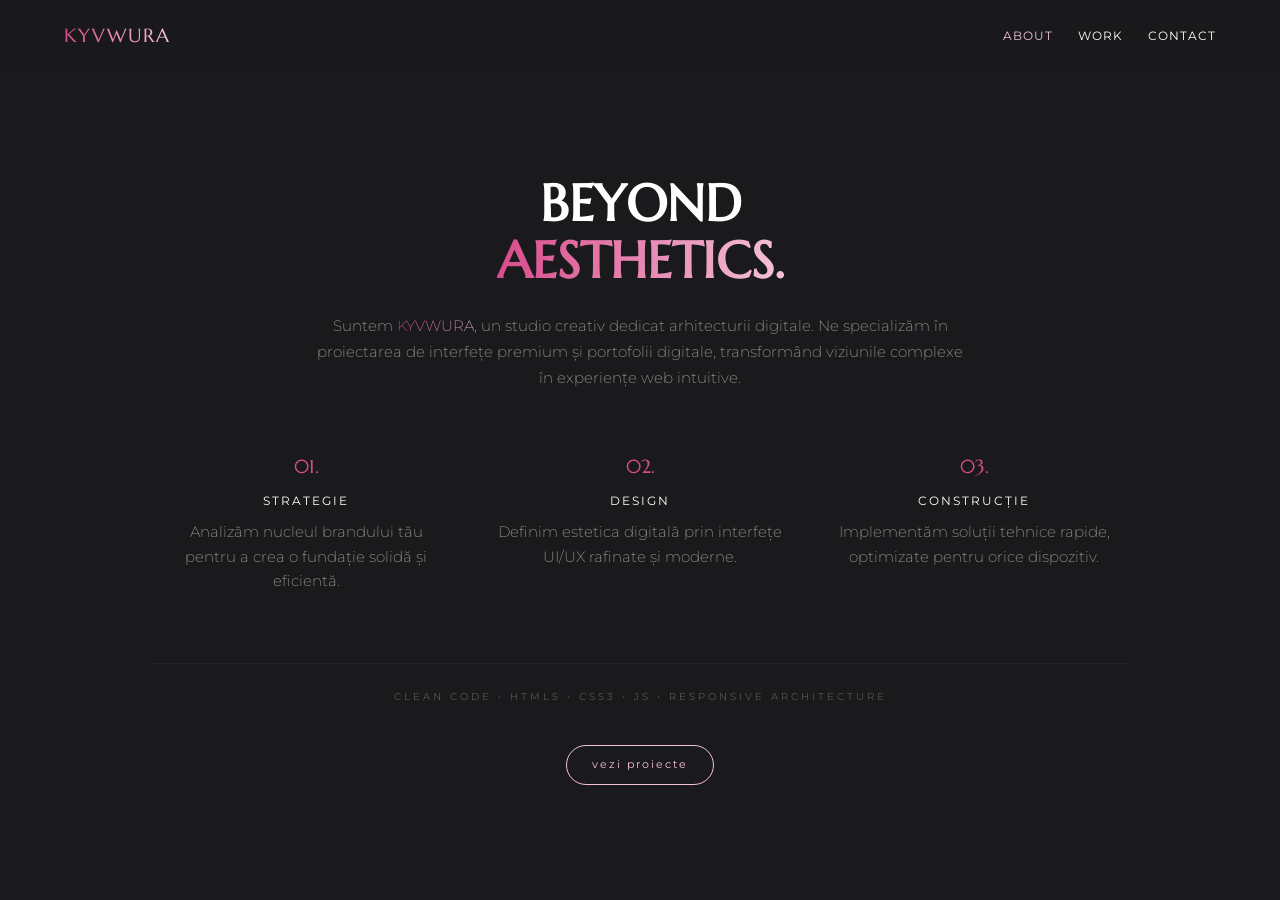
==== about.html @ 2e88fa69 "Add files via upload" ====
<!DOCTYPE html>
<html lang="ro">
<head>
  <meta charset="UTF-8">
  <meta name="viewport" content="width=device-width, initial-scale=1.0">
  <title>About | KYVWURA</title>
  <link rel="stylesheet" href="style.css">
  <link href="https://fonts.googleapis.com/css2?family=Marcellus&family=Montserrat:wght@200;400;600&display=swap" rel="stylesheet">
</head>
<body>

  <nav class="navbar">
    <a href="index.html" class="nav-logo">KYVWURA</a>
    <div class="nav-links">
      <a href="about.html" class="nav-link active">About</a>
      <a href="work.html" class="nav-link">Work</a>
      <a href="contact.html" class="nav-link">Contact</a>
    </div>
  </nav>

  <main class="about-section">
    <div class="fade-in-element">
      
      <h1 class="main-title">
        BEYOND <br>
        <span class="gradient-text">AESTHETICS.</span>
      </h1>
      
      <p class="hero-description">
        Suntem <span class="gradient-text">KYVWURA</span>, un studio creativ dedicat arhitecturii digitale. Ne specializăm în proiectarea de interfețe premium și portofolii digitale, transformând viziunile complexe în experiențe web intuitive.
      </p>

      <div class="steps-grid">
        <div class="step-item">
          <span class="step-number">01.</span>
          <h3 class="step-title">Strategie</h3>
          <p class="step-text">Analizăm nucleul brandului tău pentru a crea o fundație solidă și eficientă.</p>
        </div>

        <div class="step-item">
          <span class="step-number">02.</span>
          <h3 class="step-title">Design</h3>
          <p class="step-text">Definim estetica digitală prin interfețe UI/UX rafinate și moderne.</p>
        </div>

        <div class="step-item">
          <span class="step-number">03.</span>
          <h3 class="step-title">Construcție</h3>
          <p class="step-text">Implementăm soluții tehnice rapide, optimizate pentru orice dispozitiv.</p>
        </div>
      </div>

      <div class="tech-stack-line">
        Clean Code • HTML5 • CSS3 • JS • Responsive Architecture
      </div>

      <div style="margin-top: 40px;">
        <a href="work.html" class="btn-primary">vezi proiecte</a>
      </div>

    </div>
  </main>

</body>
</html>
---- style.css ----
:root {
  --bg-dark: #1a1a1c;          
  --pink-intense: #d84b8c; 
  --pink-soft: #f4c2d7;   
}

/* Reset general */
* {
  margin: 0;
  padding: 0;
  box-sizing: border-box;
  text-decoration: none !important;
  outline: none;
}

body {
  background-color: var(--bg-dark);
  font-family: 'Montserrat', sans-serif;
  color: #ffffff;
  overflow-x: hidden;
  line-height: 1.6;
}

/* Gradient KYVWURA */
.gradient-text {
  background: linear-gradient(to right, var(--pink-intense), var(--pink-soft));
  -webkit-background-clip: text;
  background-clip: text;
  -webkit-text-fill-color: transparent;
  display: inline-block;
}

/* Navbar */
.navbar {
  padding: 20px 5%;
  display: flex;
  justify-content: space-between;
  align-items: center;
  position: fixed;
  top: 0;
  width: 100%;
  z-index: 1000;
  background: rgba(26, 26, 28, 0.9);
  backdrop-filter: blur(10px);
}

.nav-logo { 
  font-family: 'Marcellus', serif; 
  font-size: 1.2rem; 
  letter-spacing: 2px;
  background: linear-gradient(to right, var(--pink-intense), var(--pink-soft));
  -webkit-background-clip: text;
  background-clip: text;
  -webkit-text-fill-color: transparent;
}

.nav-links { display: flex; gap: 25px; }
.nav-link { font-size: 0.75rem; letter-spacing: 1px; text-transform: uppercase; color: #ffffff; transition: 0.3s; }
.nav-link:hover, .nav-link.active { color: var(--pink-soft); }

/* --- Sectiunea About (Uniformizare Totala) --- */
.about-section {
  text-align: center;
  padding: 120px 5% 60px;
  max-width: 1100px;
  margin: 0 auto;
  min-height: 100vh;
  display: flex;
  flex-direction: column;
  justify-content: center;
}

.main-title {
  font-family: 'Marcellus', serif;
  font-size: clamp(2.2rem, 5vw, 3.2rem);
  margin-bottom: 25px;
  line-height: 1.1;
}

/* Textul de sub BEYOND - Uniformizat */
.hero-description {
  font-family: 'Montserrat', sans-serif;
  font-weight: 200;
  font-size: 0.95rem; 
  color: #b0b0b0;    
  max-width: 650px;
  margin: 0 auto 50px;
  line-height: 1.7;
}

.steps-grid {
  display: grid;
  grid-template-columns: repeat(3, 1fr);
  gap: 30px;
  margin-bottom: 40px;
}

.step-item { padding: 10px; }

.step-number {
  font-family: 'Marcellus', serif;
  font-size: 1.2rem;
  margin-bottom: 10px;
  display: block;
  color: var(--pink-intense);
}

.step-title {
  font-size: 0.75rem;
  letter-spacing: 2px;
  text-transform: uppercase;
  margin-bottom: 10px;
  font-weight: 400;
}

/* Textul de sub PASI - Identic cu hero-description */
.step-text {
  font-family: 'Montserrat', sans-serif;
  font-size: 0.95rem; 
  font-weight: 200;
  color: #b0b0b0;
  line-height: 1.6;
}

/* Linia Tech Stack */
.tech-stack-line {
  margin-top: 60px;
  border-top: 1px solid rgba(255,255,255,0.05);
  padding-top: 25px;
  font-size: 0.6rem;
  letter-spacing: 3px;
  color: #555;
  text-transform: uppercase;
}

/* --- Sectiunea Work (Grid 2 coloane) --- */
.work-grid-layout {
  display: grid;
  grid-template-columns: 1fr 1fr;
  gap: 40px;
  position: relative;
  align-items: center;
}

.work-grid-layout::after {
  content: '';
  position: absolute;
  left: 50%;
  top: 10%;
  height: 80%;
  width: 1px;
  background: rgba(255, 255, 255, 0.05);
}

.project-item {
  padding: 20px;
}

.project-text-link {
  font-family: 'Marcellus', serif;
  font-size: clamp(1.1rem, 2.2vw, 1.6rem);
  color: var(--pink-soft);
  text-transform: uppercase;
  letter-spacing: 3px;
  transition: 0.3s ease;
  display: block;
}

.project-text-link:hover {
  color: var(--pink-intense);
  transform: translateY(-3px);
}

.project-meta {
  font-size: 0.6rem;
  letter-spacing: 2px;
  color: #666;
  margin-top: 15px;
  text-transform: uppercase;
}

.project-outcome {
  font-size: 0.6rem;
  color: var(--pink-soft);
  letter-spacing: 1px;
  margin-top: 8px;
  opacity: 0.7;
  text-transform: uppercase;
}

/* --- Butoane (Transparent la Hover) --- */
.btn-primary {
  display: inline-block;
  padding: 10px 25px;
  color: var(--pink-soft);
  border: 1px solid var(--pink-soft);
  border-radius: 50px;
  background: transparent !important;
  font-size: 0.7rem;
  text-transform: lowercase;
  letter-spacing: 2px;
  transition: 0.3s;
  cursor: pointer;
}

.btn-primary:hover {
  color: var(--pink-intense);
  border-color: var(--pink-intense);
  letter-spacing: 3px;
}

/* Animatii */
.fade-in-element {
  animation: fadeInUp 1s ease-out forwards;
}

@keyframes fadeInUp {
  from { opacity: 0; transform: translateY(20px); }
  to { opacity: 1; transform: translateY(0); }
}

/* Responsive Fix */
@media (max-width: 768px) {
  .work-grid-layout, .steps-grid { grid-template-columns: 1fr; }
  .work-grid-layout::after { display: none; }
  .about-section { padding-top: 100px; }
}
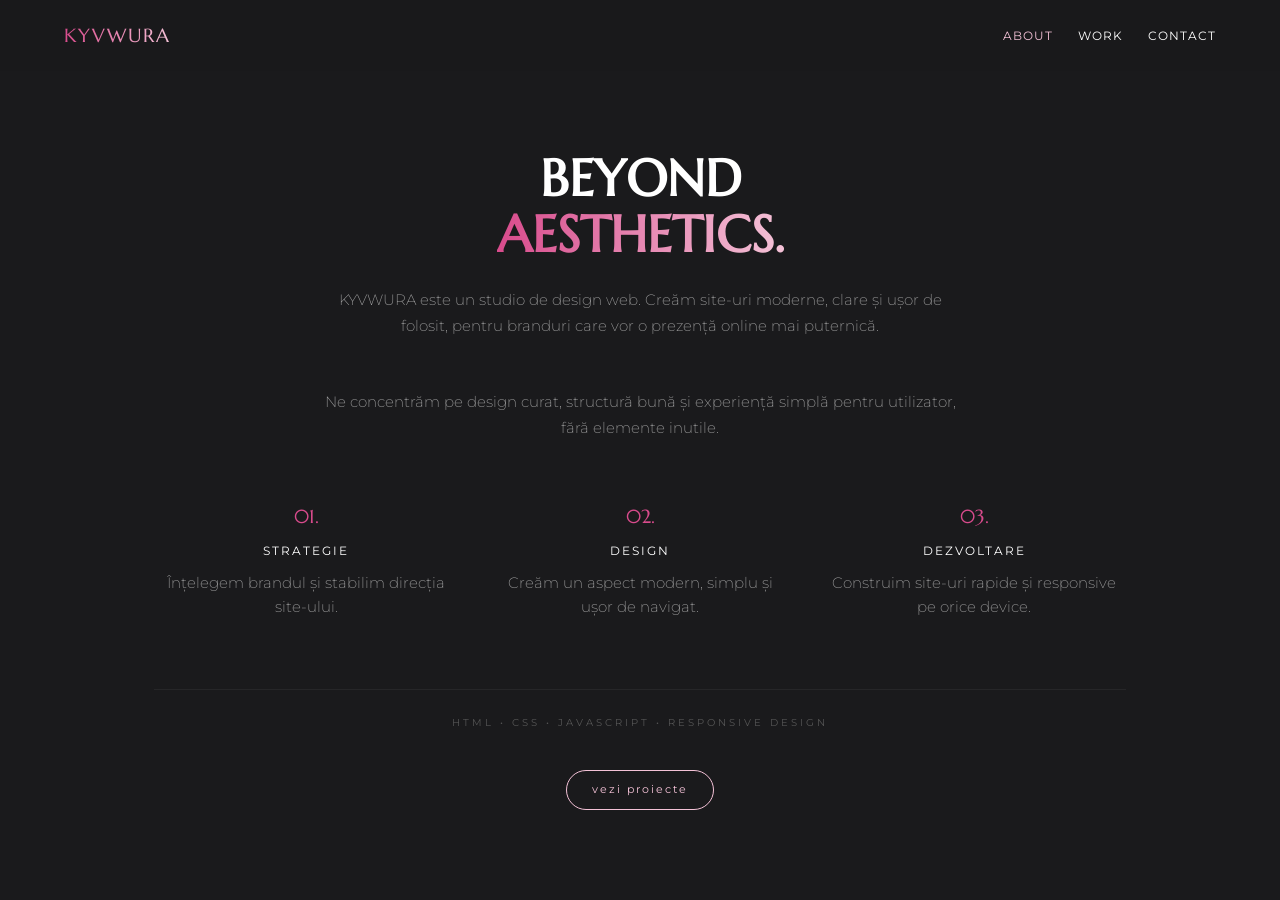
==== commit 2d71cf75: "Update about.html" ====
--- a/about.html
+++ b/about.html
@@ -20,42 +20,48 @@
 
   <main class="about-section">
     <div class="fade-in-element">
-      
+
       <h1 class="main-title">
         BEYOND <br>
         <span class="gradient-text">AESTHETICS.</span>
       </h1>
-      
+
       <p class="hero-description">
-        Suntem <span class="gradient-text">KYVWURA</span>, un studio creativ dedicat arhitecturii digitale. Ne specializăm în proiectarea de interfețe premium și portofolii digitale, transformând viziunile complexe în experiențe web intuitive.
+        KYVWURA este un studio de design web. Creăm site-uri moderne, clare și ușor de folosit, pentru branduri care vor o prezență online mai puternică.
+      </p>
+
+      <p class="hero-description">
+        Ne concentrăm pe design curat, structură bună și experiență simplă pentru utilizator, fără elemente inutile.
       </p>
 
       <div class="steps-grid">
+
         <div class="step-item">
           <span class="step-number">01.</span>
           <h3 class="step-title">Strategie</h3>
-          <p class="step-text">Analizăm nucleul brandului tău pentru a crea o fundație solidă și eficientă.</p>
+          <p class="step-text">Înțelegem brandul și stabilim direcția site-ului.</p>
         </div>
 
         <div class="step-item">
           <span class="step-number">02.</span>
           <h3 class="step-title">Design</h3>
-          <p class="step-text">Definim estetica digitală prin interfețe UI/UX rafinate și moderne.</p>
+          <p class="step-text">Creăm un aspect modern, simplu și ușor de navigat.</p>
         </div>
 
         <div class="step-item">
           <span class="step-number">03.</span>
-          <h3 class="step-title">Construcție</h3>
-          <p class="step-text">Implementăm soluții tehnice rapide, optimizate pentru orice dispozitiv.</p>
+          <h3 class="step-title">Dezvoltare</h3>
+          <p class="step-text">Construim site-uri rapide și responsive pe orice device.</p>
         </div>
+
       </div>
 
       <div class="tech-stack-line">
-        Clean Code • HTML5 • CSS3 • JS • Responsive Architecture
+        HTML • CSS • JavaScript • Responsive design
       </div>
 
       <div style="margin-top: 40px;">
-        <a href="work.html" class="btn-primary">vezi proiecte</a>
+        <a href="work.html" class="btn-primary">Vezi proiecte</a>
       </div>
 
     </div>
--- a/style.css
+++ b/style.css
@@ -224,4 +224,25 @@
   .work-grid-layout, .steps-grid { grid-template-columns: 1fr; }
   .work-grid-layout::after { display: none; }
   .about-section { padding-top: 100px; }
-}+}
+/* --- Buton Secundar (Case Study / See the Vision) --- */
+.btn-vision {
+  display: inline-block;
+  padding: 6px 18px;
+  color: var(--pink-soft);
+  border: 1px solid rgba(244, 194, 215, 0.4); /* Mai subtil decât butonul principal */
+  border-radius: 50px;
+  background: transparent;
+  font-size: 0.55rem;
+  text-transform: lowercase;
+  letter-spacing: 2px;
+  transition: 0.3s;
+  margin-top: 15px; /* Spațiu față de textul de sus */
+  cursor: pointer;
+}
+
+.btn-vision:hover {
+  color: var(--pink-intense);
+  border-color: var(--pink-intense);
+  letter-spacing: 3px;
+}
